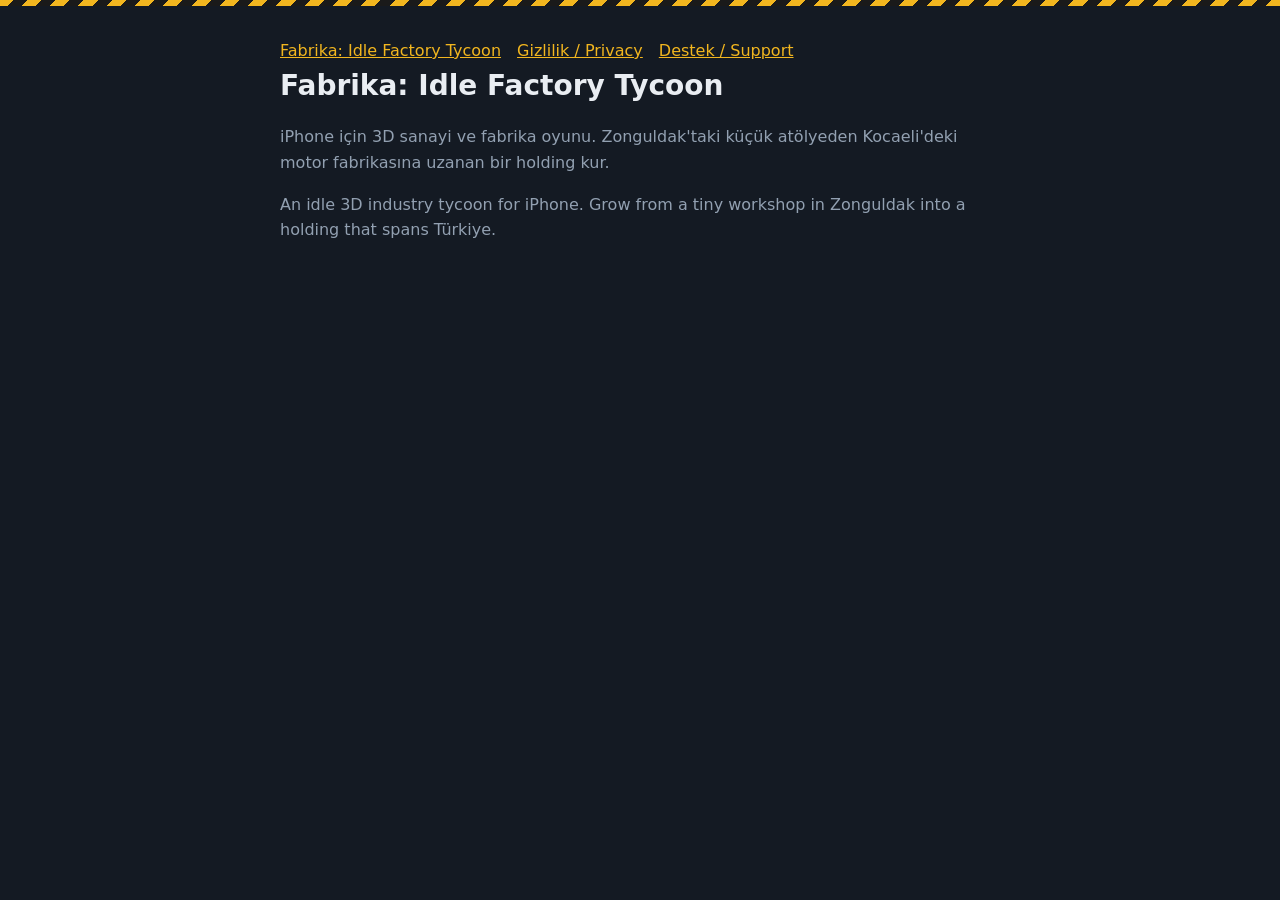
==== index.html @ e6d3ccf8 "Fabrika: gizlilik, destek sayfaları ve app-ads.txt" ====
<!doctype html><html lang="tr"><head><meta charset="utf-8"><meta name="viewport" content="width=device-width,initial-scale=1"><title>Fabrika: Idle Factory Tycoon</title>
<link rel="stylesheet" href="style.css"></head><body><div class="hz"></div><main>
<nav><a href="index.html">Fabrika: Idle Factory Tycoon</a><a href="privacy.html">Gizlilik / Privacy</a><a href="support.html">Destek / Support</a></nav>
<h1>Fabrika: Idle Factory Tycoon</h1>
<p>iPhone için 3D sanayi ve fabrika oyunu. Zonguldak'taki küçük atölyeden Kocaeli'deki motor fabrikasına uzanan bir holding kur.</p>
<p lang="en">An idle 3D industry tycoon for iPhone. Grow from a tiny workshop in Zonguldak into a holding that spans Türkiye.</p>
</main></body></html>
---- style.css ----
:root{color-scheme:dark;--bg:#141a23;--panel:#1b222d;--text:#e9edf2;--muted:#92a0b1;--y:#f2b61f}
body{margin:0;background:var(--bg);color:var(--text);font:16px/1.6 -apple-system,system-ui,sans-serif}
main{max-width:720px;margin:0 auto;padding:32px 16px 64px}h1{font-size:28px;margin:0 0 4px}h2{color:var(--y);margin-top:40px;font-size:20px}
h3{font-size:16px;margin:20px 0 4px}p,li{color:var(--muted)}p b{color:var(--text)}a{color:var(--y)}.hz{height:6px;background:repeating-linear-gradient(-45deg,var(--y) 0 10px,#1a1a1a 10px 20px)}
nav a{margin-right:16px}
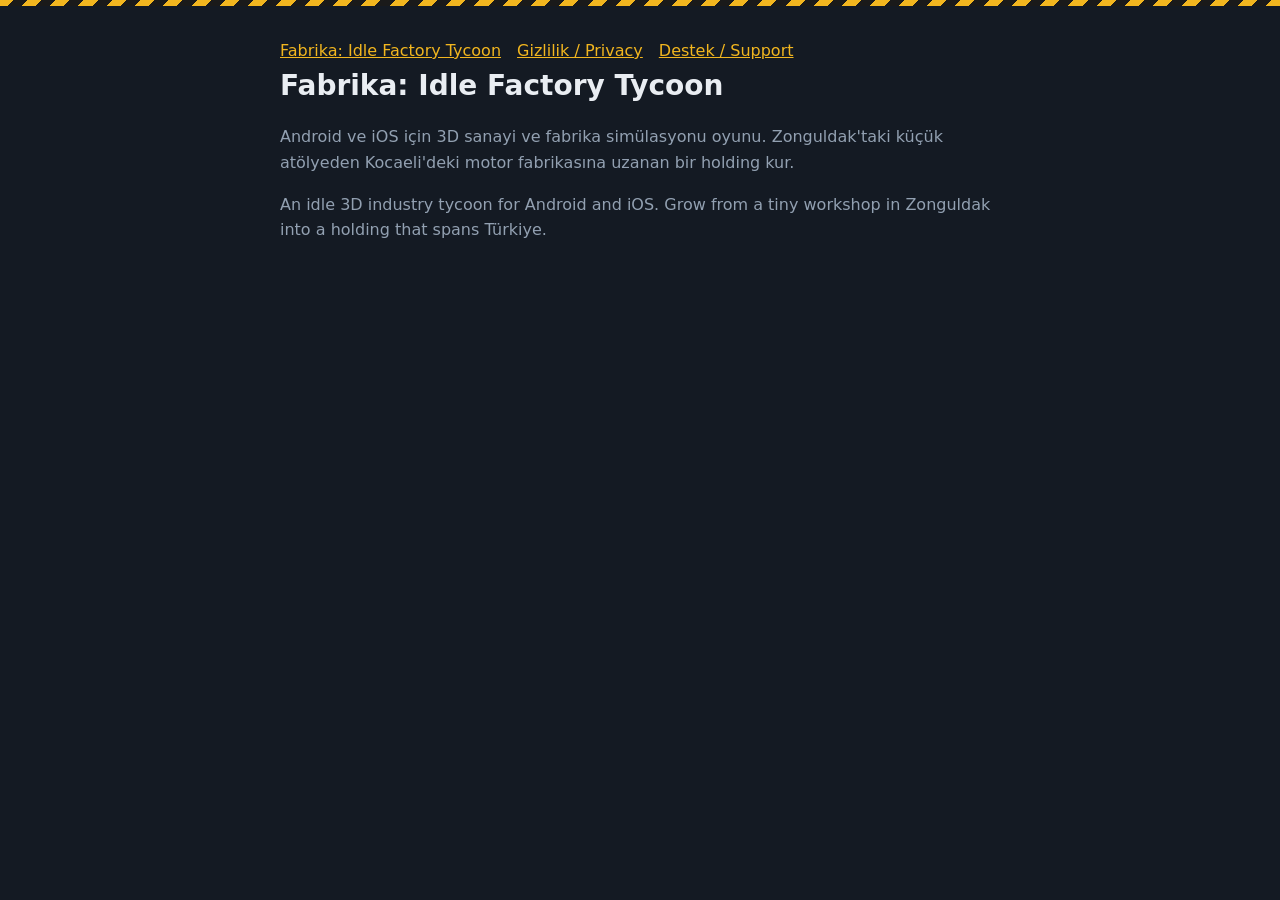
==== commit c80a0081: "Sayfaları güncelle (Android & iOS)" ====
--- a/index.html
+++ b/index.html
@@ -2,6 +2,7 @@
 <link rel="stylesheet" href="style.css"></head><body><div class="hz"></div><main>
 <nav><a href="index.html">Fabrika: Idle Factory Tycoon</a><a href="privacy.html">Gizlilik / Privacy</a><a href="support.html">Destek / Support</a></nav>
 <h1>Fabrika: Idle Factory Tycoon</h1>
-<p>iPhone için 3D sanayi ve fabrika oyunu. Zonguldak'taki küçük atölyeden Kocaeli'deki motor fabrikasına uzanan bir holding kur.</p>
-<p lang="en">An idle 3D industry tycoon for iPhone. Grow from a tiny workshop in Zonguldak into a holding that spans Türkiye.</p>
+<p>Android ve iOS için 3D sanayi ve fabrika simülasyonu oyunu. Zonguldak'taki küçük atölyeden Kocaeli'deki motor fabrikasına uzanan bir holding kur.</p>
+<p lang="en">An idle 3D industry tycoon for Android and iOS. Grow from a tiny workshop in Zonguldak into a holding that spans Türkiye.</p>
 </main></body></html>
+
